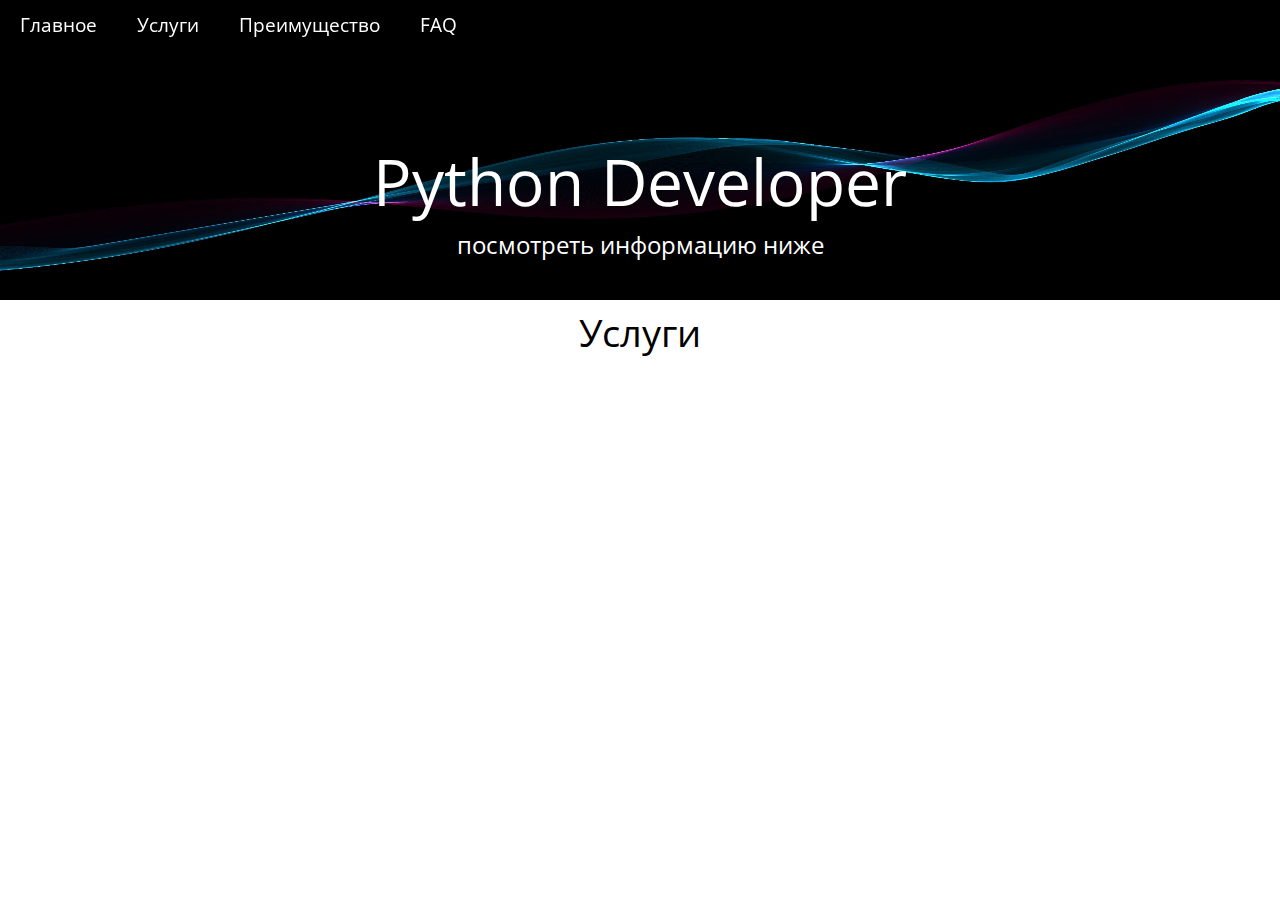
==== index.html @ 4cf914da "second-commit-fix" ====
<!DOCTYPE html>
<html lang="en">
<head>
	<meta charset="UTF-8">
	<meta name="viewport" content="width=device-width, initial-scale=1.0">
	<link rel="stylesheet" href="css/reset.css">
	<link rel="stylesheet" href="css/style.css">
	<link rel="preconnect" href="https://fonts.googleapis.com">
	<link rel="preconnect" href="https://fonts.gstatic.com" crossorigin>
	<link href="https://fonts.googleapis.com/css2?family=Open+Sans&display=swap" rel="stylesheet">
	<title>Document</title>
</head>
<body id="body">
	<header id="header">
	<nav id="nav">
		<ul id="main_ul">
			<li><a href="" class="list_elem" id="main_elem">Главное</a></li>
			<li><a href="#top" class="list_elem">Услуги</a></li>
			<li><a href="" class="list_elem">Преимущество</a></li>
			<li><a href="" class="list_elem">FAQ</a></li>
		</ul>
	</nav>
</header>
<main id="main">
	<div id="top-div">
		<div id="top-text">
		<p id="top-div-text_1">Python Developer</p>
		<p id="top-div-text_2">посмотреть информацию ниже</p>
		</div>
	</div>
	<div id="services-div"><a name=top>
	 <p id="services-text">Услуги</p>
	</a>
	</div>
</main>
<script src="https://code.jquery.com/jquery-3.6.0.js" integrity="sha256-H+K7U5CnXl1h5ywQfKtSj8PCmoN9aaq30gDh27Xc0jk=" crossorigin="anonymous"></script>
<script>
	var lastScrollTop = 0;
$(window).scroll(function(event){
   var $nav = $('#main_ul');
   var $elem = $('.list_elem')
   var st = $(this).scrollTop();
   if (st > lastScrollTop){
    $nav.toggleClass('scrolled', $(this).scrollTop() > $nav.height());
    $elem.toggleClass('scrolled', $(this).scrollTop() > $nav.height());
   } else {
    $nav.toggleClass('scrolled', $(this).scrollTop() > $nav.height());
    $elem.toggleClass('scrolled', $(this).scrollTop() > $nav.height());
    $nav.toggleClass('noscrolled', $(this).scrollTop() > $nav.height());
    $elem.toggleClass('noscrolled', $(this).scrollTop() > $nav.height());
   }
   lastScrollTop = st;
});
</script>
</body>
</html>
---- css/style.css ----
#main_ul {
  width: 100%;
  height: calc(1vw-1vh);
  position: fixed;
  z-index: 1;
  list-style-type: none;
  margin: 0;
  padding: 0;
  overflow: hidden;
  background: transparent;
}

#main_ul.scrolled {
  background-color: #fff !important;
  transition: background-color 200ms linear;
}

#main_ul.noscrolled {
  background: transparent !important;
  transition: background 350ms linear;
}

li {
  float: left;
}

.list_elem {
  display: block;
  color: white;
  text-align: center;
  padding: 15px 20px;
  text-decoration: none;
  font-size: 1.5vw;
}

.list_elem.scrolled{
	color: #000;
	transition: color 200ms linear;
}

.list_elem.noscrolled{
	color: #FFF;
	transition: color 350ms linear;
}


#top-div{
	width: 100%;
	height: 600px;
	background-image: url('../img/wallpaper.jpg');
	background-size: 100% 100%;
	background-repeat: no-repeat;
}

#top-text{
	text-align: center;
	color: #FFF;
	padding-top: 150px;
}

#top-div-text_1{
	font-size: 5vw;
	padding-bottom: 1.5%;
}

#top-div-text_2{
	font-size: 1.9vw;
}

#services-div{
	height: 300px;
}

#services-text{
	text-align: center;
	padding-top: 1%;
	font-size: 3vw;
}

@media screen and (max-width: 1280px){
	#top-div{
		height: 300px;
	}
}
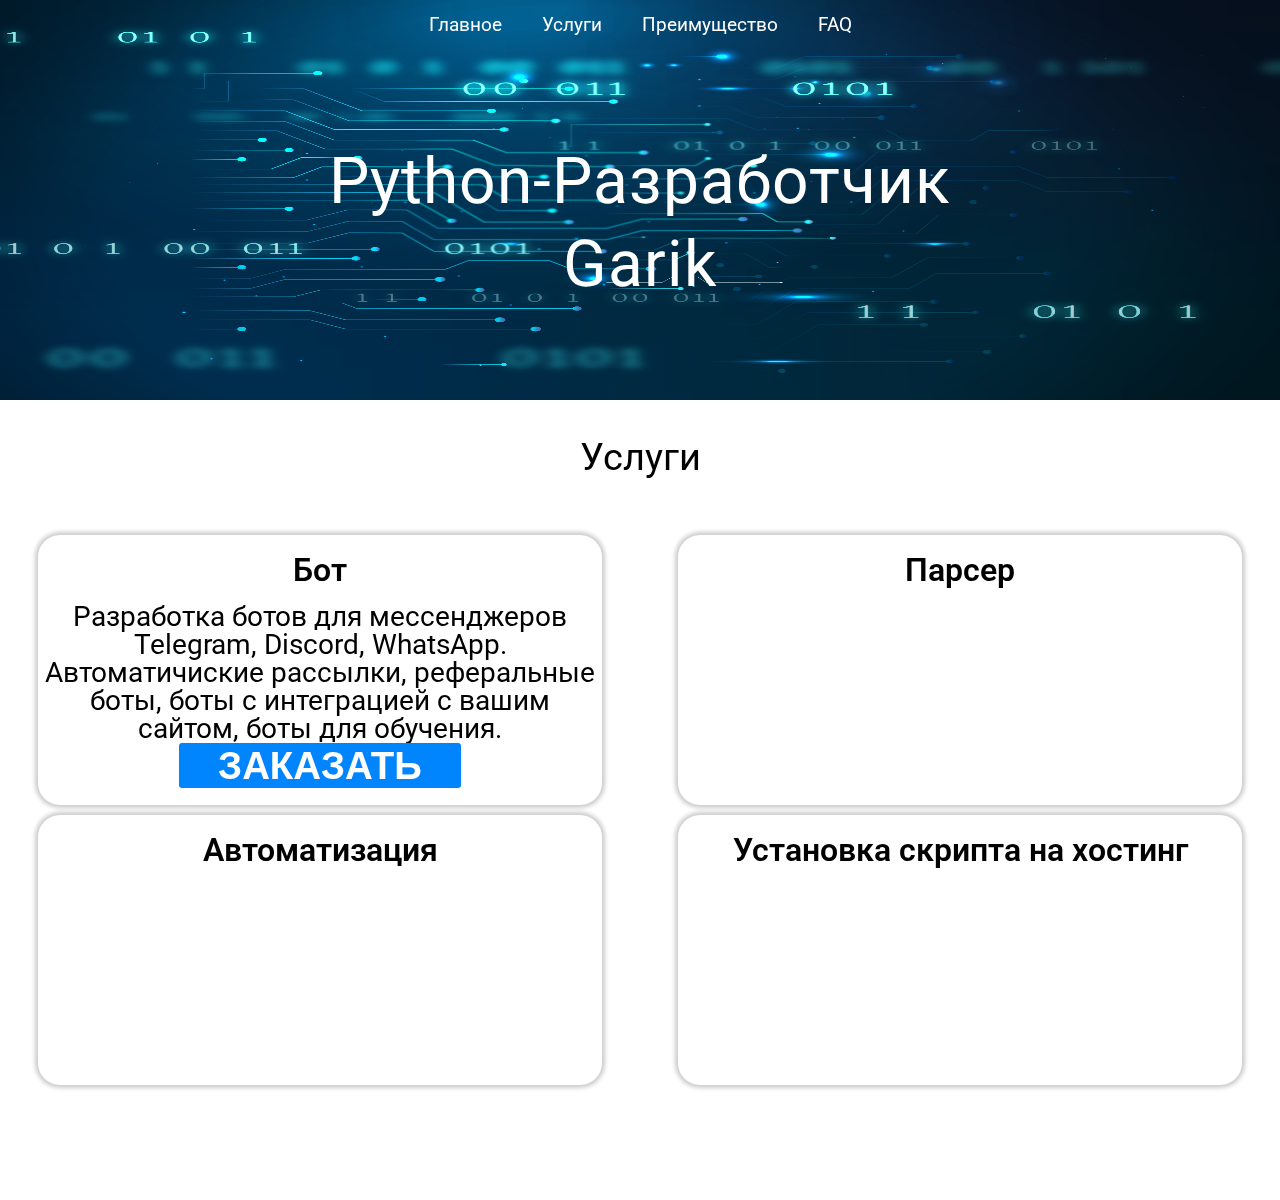
==== commit 9d591c7f: "ihavenoidea" ====
--- a/index.html
+++ b/index.html
@@ -3,11 +3,12 @@
 <head>
 	<meta charset="UTF-8">
 	<meta name="viewport" content="width=device-width, initial-scale=1.0">
+	<link href="https://unpkg.com/aos@2.3.1/dist/aos.css" rel="stylesheet">
 	<link rel="stylesheet" href="css/reset.css">
 	<link rel="stylesheet" href="css/style.css">
-	<link rel="preconnect" href="https://fonts.googleapis.com">
-	<link rel="preconnect" href="https://fonts.gstatic.com" crossorigin>
-	<link href="https://fonts.googleapis.com/css2?family=Open+Sans&display=swap" rel="stylesheet">
+<link rel="preconnect" href="https://fonts.googleapis.com">
+<link rel="preconnect" href="https://fonts.gstatic.com" crossorigin>
+<link href="https://fonts.googleapis.com/css2?family=Open+Sans&family=Roboto&display=swap" rel="stylesheet">
 	<title>Document</title>
 </head>
 <body id="body">
@@ -23,34 +24,40 @@
 </header>
 <main id="main">
 	<div id="top-div">
+		<a name='main'>
 		<div id="top-text">
-		<p id="top-div-text_1">Python Developer</p>
-		<p id="top-div-text_2">посмотреть информацию ниже</p>
+		<p class="top-div-text_1" >Python-Разработчик</p>
+		<p class="top-div-text_1" >Garik</p>
 		</div>
+	</a>
 	</div>
-	<div id="services-div"><a name=top>
-	 <p id="services-text">Услуги</p>
+	<div id="services-div" data-aos="fade-up" data-aos-duration="2300"><a name=top>
+	 <p id="services-text" class="p-text">Услуги</p>
+	 <p class="s-about">
+	 	 <div id="services-inner">
+	 	 <div class="services">
+	 	 	<p class="s-header">Бот</p>
+	 	 	<p class="s-about">Разработка ботов для мессенджеров Telegram, Discord, WhatsApp. Автоматичиские рассылки, реферальные боты, боты с интеграцией с вашим сайтом,
+	 	 	боты для обучения.</p>
+	 	 	<button class="order">ЗАКАЗАТЬ</button>
+	 	 </div>
+	 	 <div class="services">
+	 	 	<p class="s-header">Парсер</p><p class="s-about"></p>
+	 	 </div>
+	 	 <div class="services">
+	 	 	<p class="s-header">Автоматизация</p><p class="s-about"></p></div>
+	 	 <div class="services"><p class="s-header">Установка скрипта на хостинг</p></div>
+
+	 	</p>
+	 </div>
 	</a>
 	</div>
 </main>
+<script src="https://unpkg.com/aos@2.3.1/dist/aos.js"></script>
 <script src="https://code.jquery.com/jquery-3.6.0.js" integrity="sha256-H+K7U5CnXl1h5ywQfKtSj8PCmoN9aaq30gDh27Xc0jk=" crossorigin="anonymous"></script>
+<script src="js/anim.js"></script>
 <script>
-	var lastScrollTop = 0;
-$(window).scroll(function(event){
-   var $nav = $('#main_ul');
-   var $elem = $('.list_elem')
-   var st = $(this).scrollTop();
-   if (st > lastScrollTop){
-    $nav.toggleClass('scrolled', $(this).scrollTop() > $nav.height());
-    $elem.toggleClass('scrolled', $(this).scrollTop() > $nav.height());
-   } else {
-    $nav.toggleClass('scrolled', $(this).scrollTop() > $nav.height());
-    $elem.toggleClass('scrolled', $(this).scrollTop() > $nav.height());
-    $nav.toggleClass('noscrolled', $(this).scrollTop() > $nav.height());
-    $elem.toggleClass('noscrolled', $(this).scrollTop() > $nav.height());
-   }
-   lastScrollTop = st;
-});
+  AOS.init();
 </script>
 </body>
 </html>--- a/css/style.css
+++ b/css/style.css
@@ -1,4 +1,6 @@
 #main_ul {
+	display: flex;
+	justify-content: center;
   width: 100%;
   height: calc(1vw-1vh);
   position: fixed;
@@ -13,19 +15,18 @@
 #main_ul.scrolled {
   background-color: #fff !important;
   transition: background-color 200ms linear;
+    box-shadow: 0 2px 4px 4px rgb(0 0 0 / 20%);
+
 }
 
 #main_ul.noscrolled {
   background: transparent !important;
-  transition: background 350ms linear;
-}
-
-li {
-  float: left;
+  transition: background 200ms linear;
 }
 
 .list_elem {
-  display: block;
+  display: flex;
+  flex-direction: column;
   color: white;
   text-align: center;
   padding: 15px 20px;
@@ -46,7 +47,7 @@
 
 #top-div{
 	width: 100%;
-	height: 600px;
+	height: 750px;
 	background-image: url('../img/wallpaper.jpg');
 	background-size: 100% 100%;
 	background-repeat: no-repeat;
@@ -55,31 +56,102 @@
 #top-text{
 	text-align: center;
 	color: #FFF;
-	padding-top: 150px;
+	padding-top: calc((20vw + 20vh) / 2);
 }
 
-#top-div-text_1{
+#laptop{
+	width: 200px;
+	height: 200px;
+}
+
+.top-div-text_1{
+	word-wrap : break-word;
 	font-size: 5vw;
 	padding-bottom: 1.5%;
-}
-
-#top-div-text_2{
-	font-size: 1.9vw;
+  	white-space: nowrap; /* Keeps the content on a single line */
+  	margin: 0 auto; /* Gives that scrolling effect as the typing happens */
+  	letter-spacing: 1px; /* Adjust as needed */
 }
 
 #services-div{
-	height: 300px;
+	height: 800px;
 }
 
 #services-text{
 	text-align: center;
-	padding-top: 1%;
+	padding-top: 3%;
 	font-size: 3vw;
+}
+
+#services-inner{
+	width: 100%;
+	height: auto;
+	display: grid;
+	grid-template-columns: 25% 25% 25% 25%;
+	justify-items: center;
+	margin-top: 20px;
+}
+
+.services{
+	width: 20vw;
+	height: 38vh;
+	margin-bottom: 10px;
+	border-radius: 22px;
+	box-shadow: 0 0px 4px 3px rgb(0 0 0 / 20%);
+	text-align: center;
+}
+
+.s-header{
+	font-weight: 600;
+	font-size: 1.5vw;
+	padding-top: 3.3%;
+}
+
+.s-about{
+	padding-top: 3%;
+	font-size: 1vw;
+}
+
+.order{
+	color: #FFF;
+	border:none;
+    border-radius: 3px;
+    background: #0085FF;
+    font-weight: 700;
+    height: 5vh;
+    width: 50%;
+    font-size: 1.5vw;
 }
 
 @media screen and (max-width: 1280px){
 	#top-div{
-		height: 300px;
+		height: 400px;
+	}
+	#top-text{
+		padding-top: 150px;
+	}
+	#services-inner{
+		grid-template-columns: 50% 50%;
+		grid-template-rows: 50% 50%;
+	}
+	.services{
+		width: 44vw;
+		height: 30vh;
+	}
+	.s-header{
+		font-size: 2.5vw;
+	}
+	.s-about{
+		font-size: 2.2vw;
+	}
+	.order{
+		font-size: 3vw;
 	}
 }
 
+@media screen and (max-width: 600px){
+	.services{
+		width: 44vw;
+		height: 25vh;
+	}
+}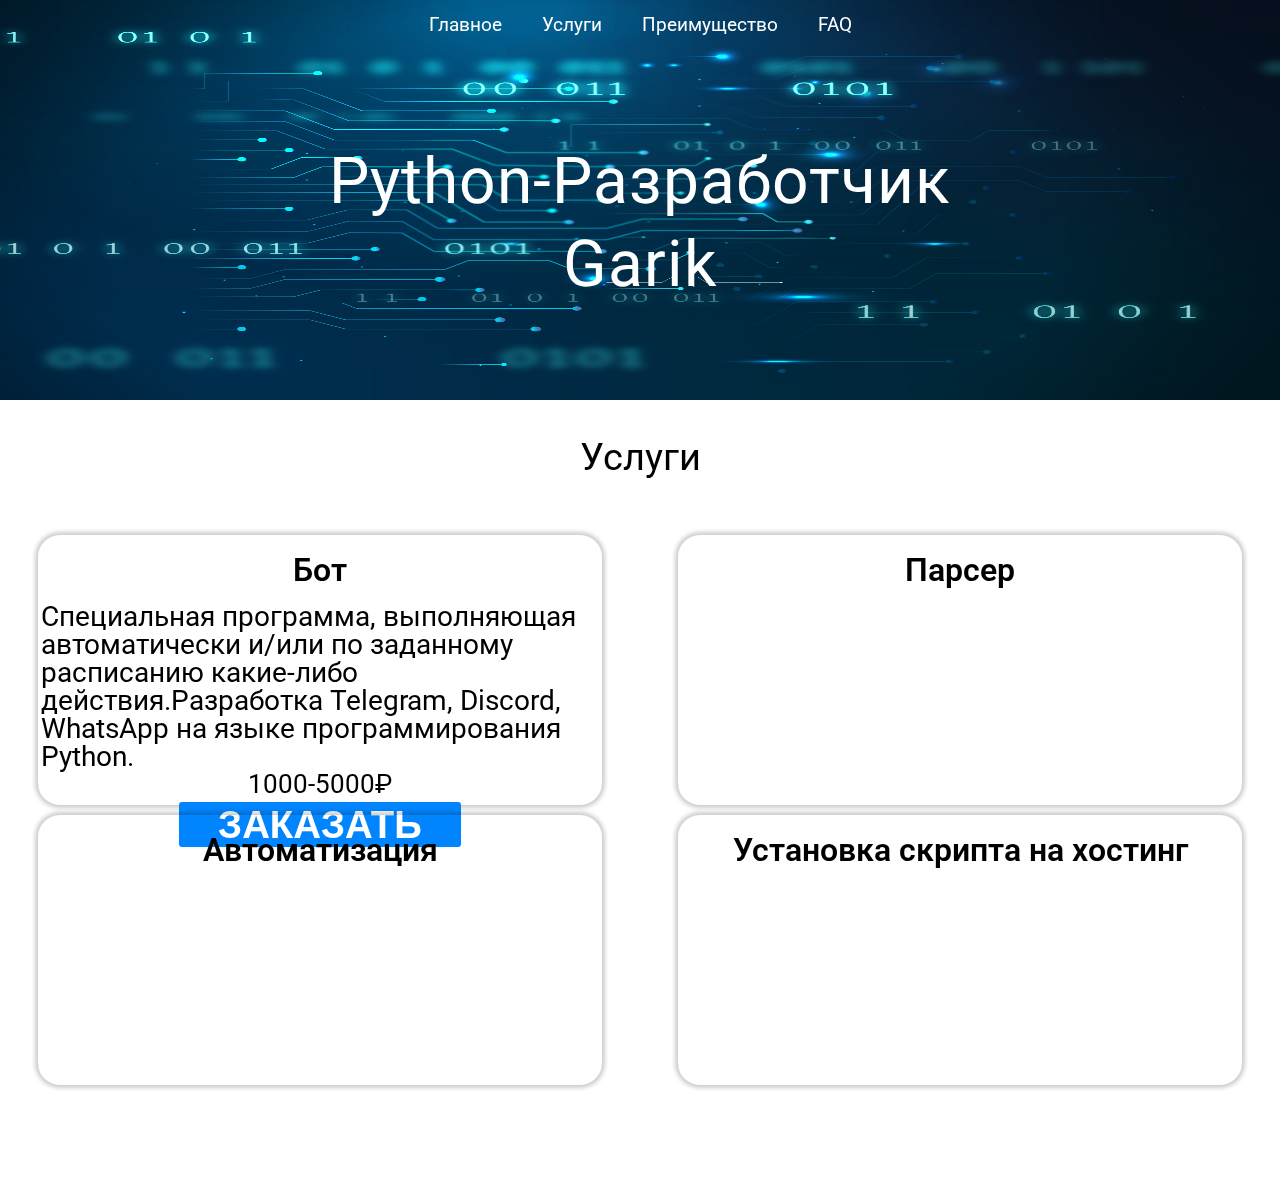
==== commit 1446feb8: "ihavenoidea" ====
--- a/index.html
+++ b/index.html
@@ -37,8 +37,8 @@
 	 	 <div id="services-inner">
 	 	 <div class="services">
 	 	 	<p class="s-header">Бот</p>
-	 	 	<p class="s-about">Разработка ботов для мессенджеров Telegram, Discord, WhatsApp. Автоматичиские рассылки, реферальные боты, боты с интеграцией с вашим сайтом,
-	 	 	боты для обучения.</p>
+	 	 	<p class="s-about">Специальная программа, выполняющая автоматически и/или по заданному расписанию какие-либо действия.Разработка Telegram, Discord, WhatsApp на языке программирования Python.<br></p>
+	 	 	<p id="price">1000-5000₽</p>
 	 	 	<button class="order">ЗАКАЗАТЬ</button>
 	 	 </div>
 	 	 <div class="services">
--- a/css/style.css
+++ b/css/style.css
@@ -93,26 +93,40 @@
 }
 
 .services{
+	display: flex;
+	flex-direction: column;
+	align-items: center;
 	width: 20vw;
 	height: 38vh;
 	margin-bottom: 10px;
 	border-radius: 22px;
 	box-shadow: 0 0px 4px 3px rgb(0 0 0 / 20%);
-	text-align: center;
 }
 
 .s-header{
 	font-weight: 600;
 	font-size: 1.5vw;
 	padding-top: 3.3%;
+	text-align: center;
 }
 
 .s-about{
+	justify-content: center;
+	padding-left: 3px;
+	margin: auto;
 	padding-top: 3%;
 	font-size: 1vw;
 }
 
+#price{
+	justify-content: flex-end;
+	align-content: center;
+	margin-top: auto;
+	font-size: 1vw;
+}
+
 .order{
+	justify-content: flex-end;
 	color: #FFF;
 	border:none;
     border-radius: 3px;
@@ -121,6 +135,14 @@
     height: 5vh;
     width: 50%;
     font-size: 1.5vw;
+    margin: auto;
+    margin-top: 5px;
+    margin-bottom: 5px;
+}
+
+.order:hover{
+	box-shadow: 0 0px 4px 1px rgb(0 0 0 / 20%);
+	cursor: pointer;
 }
 
 @media screen and (max-width: 1280px){
@@ -138,15 +160,10 @@
 		width: 44vw;
 		height: 30vh;
 	}
-	.s-header{
-		font-size: 2.5vw;
-	}
-	.s-about{
-		font-size: 2.2vw;
-	}
-	.order{
-		font-size: 3vw;
-	}
+	.s-header{font-size: 2.5vw;}
+	.s-about{font-size: 2.2vw;}
+	.order{font-size: 3vw}
+	#price{font-size:2vw;}
 }
 
 @media screen and (max-width: 600px){
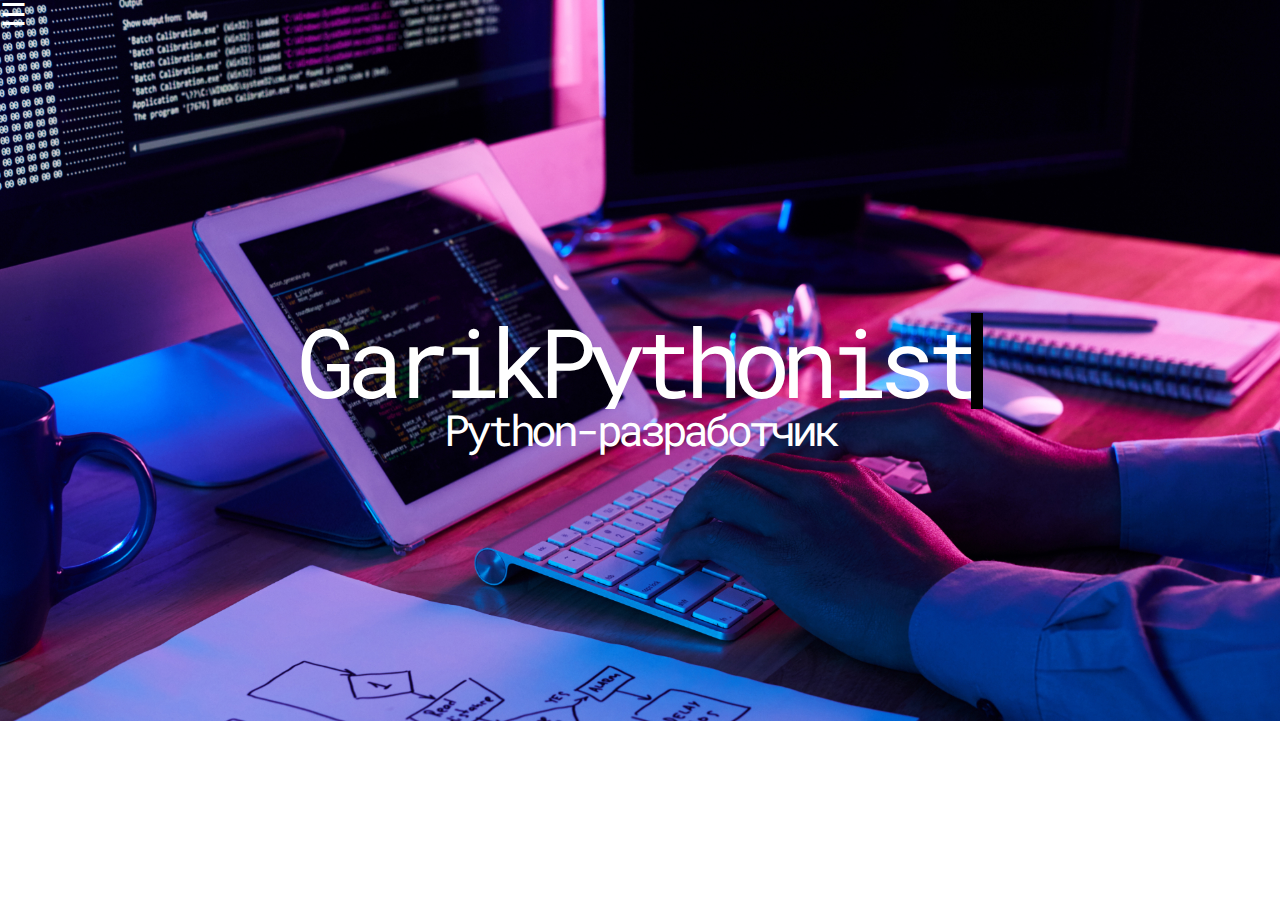
==== commit 9c0d7259: "hi" ====
--- a/index.html
+++ b/index.html
@@ -11,48 +11,25 @@
 <link href="https://fonts.googleapis.com/css2?family=Open+Sans&family=Roboto&display=swap" rel="stylesheet">
 	<title>Document</title>
 </head>
-<body id="body">
-	<header id="header">
-	<nav id="nav">
-		<ul id="main_ul">
-			<li><a href="" class="list_elem" id="main_elem">Главное</a></li>
-			<li><a href="#top" class="list_elem">Услуги</a></li>
-			<li><a href="" class="list_elem">Преимущество</a></li>
-			<li><a href="" class="list_elem">FAQ</a></li>
-		</ul>
-	</nav>
-</header>
-<main id="main">
-	<div id="top-div">
-		<a name='main'>
-		<div id="top-text">
-		<p class="top-div-text_1" >Python-Разработчик</p>
-		<p class="top-div-text_1" >Garik</p>
-		</div>
-	</a>
+<body>
+	<div id="mySidenav" class="sidenav">
+  <a href="javascript:void(0)" class="closebtn" onclick="closeNav()">&times;</a>
+  <a href="#" class='info'>Главное</a>
+  <a href="#" class='info'>Услуги</a>
+  <a href="#" class='info'>FAQ</a>
+  <a href="#" class='info'>Преимущества</a>
+</div>
+<span id='burger' onclick="openNav()">&#9776;</span>
+
+	<div id="main_div">
+		<p id='name'>GarikPythonist</p>
+		<p id="subname">Python-разработчик</p>
 	</div>
-	<div id="services-div" data-aos="fade-up" data-aos-duration="2300"><a name=top>
-	 <p id="services-text" class="p-text">Услуги</p>
-	 <p class="s-about">
-	 	 <div id="services-inner">
-	 	 <div class="services">
-	 	 	<p class="s-header">Бот</p>
-	 	 	<p class="s-about">Специальная программа, выполняющая автоматически и/или по заданному расписанию какие-либо действия.Разработка Telegram, Discord, WhatsApp на языке программирования Python.<br></p>
-	 	 	<p id="price">1000-5000₽</p>
-	 	 	<button class="order">ЗАКАЗАТЬ</button>
-	 	 </div>
-	 	 <div class="services">
-	 	 	<p class="s-header">Парсер</p><p class="s-about"></p>
-	 	 </div>
-	 	 <div class="services">
-	 	 	<p class="s-header">Автоматизация</p><p class="s-about"></p></div>
-	 	 <div class="services"><p class="s-header">Установка скрипта на хостинг</p></div>
+			
+			
 
-	 	</p>
-	 </div>
-	</a>
-	</div>
-</main>
+
+
 <script src="https://unpkg.com/aos@2.3.1/dist/aos.js"></script>
 <script src="https://code.jquery.com/jquery-3.6.0.js" integrity="sha256-H+K7U5CnXl1h5ywQfKtSj8PCmoN9aaq30gDh27Xc0jk=" crossorigin="anonymous"></script>
 <script src="js/anim.js"></script>
--- a/css/style.css
+++ b/css/style.css
@@ -1,174 +1,107 @@
-#main_ul {
-	display: flex;
-	justify-content: center;
-  width: 100%;
-  height: calc(1vw-1vh);
+@import url('https://fonts.googleapis.com/css2?family=Roboto+Mono&display=swap');
+@import url('https://fonts.googleapis.com/css2?family=Roboto&display=swap');
+
+.sidenav {
+  height: 100%;
+  width: 0;
   position: fixed;
   z-index: 1;
-  list-style-type: none;
-  margin: 0;
-  padding: 0;
-  overflow: hidden;
-  background: transparent;
+  top: 0;
+  left: 0;
+  background-color: #FFF;
+  overflow-x: hidden;
+  transition: 0.5s;
+  padding-top: 60px;
 }
 
-#main_ul.scrolled {
-  background-color: #fff !important;
-  transition: background-color 200ms linear;
-    box-shadow: 0 2px 4px 4px rgb(0 0 0 / 20%);
+.sidenav .info{
+  padding-bottom: 19px;
+  font-family: Roboto;
+  font-style: normal;
+  font-weight: normal;
+  font-size: 2.5vh;
+/* identical to box height */
 
+letter-spacing: -0.06em;
 }
 
-#main_ul.noscrolled {
-  background: transparent !important;
-  transition: background 200ms linear;
+.sidenav a {
+  padding: 8px 8px 8px 32px;
+  text-decoration: none;
+  color: #000;
+  display: block;
+  transition: 0.3s;
 }
 
-.list_elem {
+.sidenav a:hover {
+  color: #f1f1f1;
+}
+
+.sidenav .closebtn {
+  position: absolute;
+  top: 0;
+  right: 25px;
+  font-size: 36px;
+  margin-left: 50px;
+}
+
+#burger{
+  font-size:30px;
+  cursor:pointer;
+  position: absolute;
+  z-index: 1;
+  color: #FFF;
+}
+
+@media screen and (max-height: 450px) {
+  .sidenav {padding-top: 15px;}
+  .sidenav a {font-size: 18px;}
+}
+
+#main_div{
+  justify-content: center;
   display: flex;
   flex-direction: column;
-  color: white;
-  text-align: center;
-  padding: 15px 20px;
-  text-decoration: none;
-  font-size: 1.5vw;
+  align-items: center;
+  width: 100%;
+  height: 721px;
+  background-image: url('../img/wallpaper.jpg'); 
+  background-repeat: no-repeat;
+  background-size: cover;
+  background-position: center;
 }
 
-.list_elem.scrolled{
-	color: #000;
-	transition: color 200ms linear;
+#name{
+  height: auto;
+  word-break: break-word;
+  width: 52.604vw;
+  overflow: hidden;
+  border-right: 1vw solid black; /* The typwriter cursor */
+  white-space: nowrap; /* Keeps the content on a single line */
+  font-size: 7.5vw;
+  animation: 
+    typing 3.5s steps(40, end),
+    blink-caret .75s step-end infinite;
 }
 
-.list_elem.noscrolled{
-	color: #FFF;
-	transition: color 350ms linear;
+#subname{
+  font-size: 3.333vw;
 }
 
-
-#top-div{
-	width: 100%;
-	height: 750px;
-	background-image: url('../img/wallpaper.jpg');
-	background-size: 100% 100%;
-	background-repeat: no-repeat;
+#name, #subname{
+  font-family: Roboto Mono;
+  color: #FFF;
+  letter-spacing: -0.1em;
 }
 
-#top-text{
-	text-align: center;
-	color: #FFF;
-	padding-top: calc((20vw + 20vh) / 2);
+/* The typing effect */
+@keyframes typing {
+  from { width: 0 }
+  to { width: 52.604vw }
 }
 
-#laptop{
-	width: 200px;
-	height: 200px;
-}
-
-.top-div-text_1{
-	word-wrap : break-word;
-	font-size: 5vw;
-	padding-bottom: 1.5%;
-  	white-space: nowrap; /* Keeps the content on a single line */
-  	margin: 0 auto; /* Gives that scrolling effect as the typing happens */
-  	letter-spacing: 1px; /* Adjust as needed */
-}
-
-#services-div{
-	height: 800px;
-}
-
-#services-text{
-	text-align: center;
-	padding-top: 3%;
-	font-size: 3vw;
-}
-
-#services-inner{
-	width: 100%;
-	height: auto;
-	display: grid;
-	grid-template-columns: 25% 25% 25% 25%;
-	justify-items: center;
-	margin-top: 20px;
-}
-
-.services{
-	display: flex;
-	flex-direction: column;
-	align-items: center;
-	width: 20vw;
-	height: 38vh;
-	margin-bottom: 10px;
-	border-radius: 22px;
-	box-shadow: 0 0px 4px 3px rgb(0 0 0 / 20%);
-}
-
-.s-header{
-	font-weight: 600;
-	font-size: 1.5vw;
-	padding-top: 3.3%;
-	text-align: center;
-}
-
-.s-about{
-	justify-content: center;
-	padding-left: 3px;
-	margin: auto;
-	padding-top: 3%;
-	font-size: 1vw;
-}
-
-#price{
-	justify-content: flex-end;
-	align-content: center;
-	margin-top: auto;
-	font-size: 1vw;
-}
-
-.order{
-	justify-content: flex-end;
-	color: #FFF;
-	border:none;
-    border-radius: 3px;
-    background: #0085FF;
-    font-weight: 700;
-    height: 5vh;
-    width: 50%;
-    font-size: 1.5vw;
-    margin: auto;
-    margin-top: 5px;
-    margin-bottom: 5px;
-}
-
-.order:hover{
-	box-shadow: 0 0px 4px 1px rgb(0 0 0 / 20%);
-	cursor: pointer;
-}
-
-@media screen and (max-width: 1280px){
-	#top-div{
-		height: 400px;
-	}
-	#top-text{
-		padding-top: 150px;
-	}
-	#services-inner{
-		grid-template-columns: 50% 50%;
-		grid-template-rows: 50% 50%;
-	}
-	.services{
-		width: 44vw;
-		height: 30vh;
-	}
-	.s-header{font-size: 2.5vw;}
-	.s-about{font-size: 2.2vw;}
-	.order{font-size: 3vw}
-	#price{font-size:2vw;}
-}
-
-@media screen and (max-width: 600px){
-	.services{
-		width: 44vw;
-		height: 25vh;
-	}
+/* The typewriter cursor effect */
+@keyframes blink-caret {
+  from, to { border-color: transparent }
+  50% { border-color: black; }
 }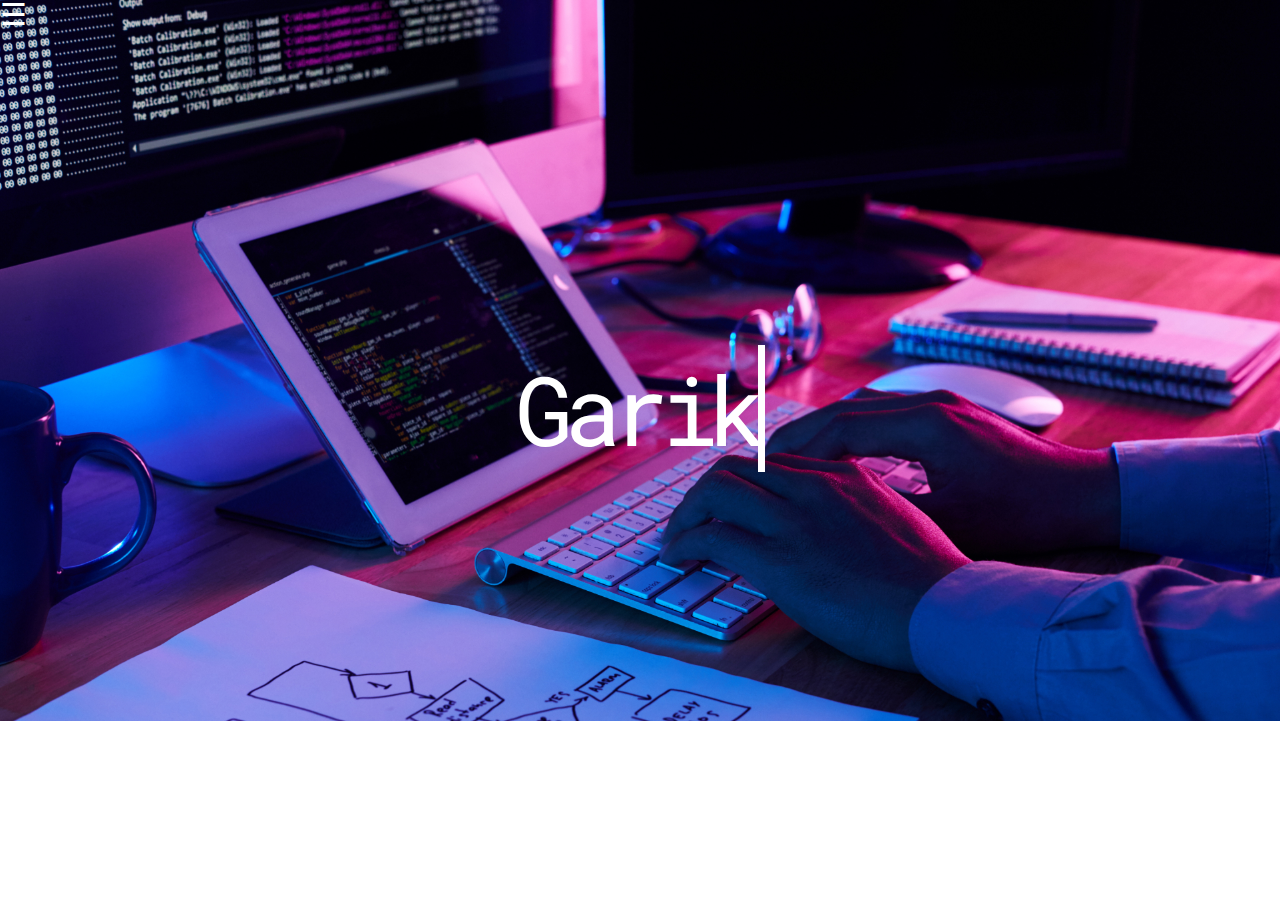
==== commit a62e0f78: "main-text-upgrade" ====
--- a/index.html
+++ b/index.html
@@ -22,8 +22,7 @@
 <span id='burger' onclick="openNav()">&#9776;</span>
 
 	<div id="main_div">
-		<p id='name'>GarikPythonist</p>
-		<p id="subname">Python-разработчик</p>
+		<p id='name' class="typewrite" data-period="2000" data-type='[ "GarikPythonist", "Python-разработчик" ]'><span class="wrap"></span></p>
 	</div>
 			
 			
--- a/css/style.css
+++ b/css/style.css
@@ -15,11 +15,11 @@
 }
 
 .sidenav .info{
-  padding-bottom: 19px;
+  padding-bottom: 10%;
   font-family: Roboto;
   font-style: normal;
   font-weight: normal;
-  font-size: 2.5vh;
+  font-size: 4vh;
 /* identical to box height */
 
 letter-spacing: -0.06em;
@@ -53,10 +53,6 @@
   color: #FFF;
 }
 
-@media screen and (max-height: 450px) {
-  .sidenav {padding-top: 15px;}
-  .sidenav a {font-size: 18px;}
-}
 
 #main_div{
   justify-content: center;
@@ -72,36 +68,40 @@
 }
 
 #name{
-  height: auto;
-  word-break: break-word;
-  width: 52.604vw;
-  overflow: hidden;
-  border-right: 1vw solid black; /* The typwriter cursor */
-  white-space: nowrap; /* Keeps the content on a single line */
-  font-size: 7.5vw;
-  animation: 
-    typing 3.5s steps(40, end),
-    blink-caret .75s step-end infinite;
-}
-
-#subname{
-  font-size: 3.333vw;
-}
-
-#name, #subname{
   font-family: Roboto Mono;
   color: #FFF;
   letter-spacing: -0.1em;
+  font-size: 7.5vw;
 }
 
-/* The typing effect */
-@keyframes typing {
-  from { width: 0 }
-  to { width: 52.604vw }
+@media screen and (max-width: 700px) {
+  .sidebar {
+    width: 100%;
+    height: auto;
+    position: relative;
+  }
+  .sidebar a {float: left;}
+  div.content {margin-left: 0;}
 }
 
-/* The typewriter cursor effect */
-@keyframes blink-caret {
-  from, to { border-color: transparent }
-  50% { border-color: black; }
+@media screen and (max-width: 500px) {
+  #mySidenav {
+    overflow-x: visible;
+    display: flex;
+    justify-content: flex-start;
+    width: 100%;
+    padding-top: 5px;
+    height: 30px;
+    background-color: transparent;
+  }
+  #mySidenav .info{
+    font-size: 3vw;
+    color: white;
+  }
+  #mySidenav .closebtn{
+    display: none;
+  }
+  #burger{
+    display: none;
+  }
 }